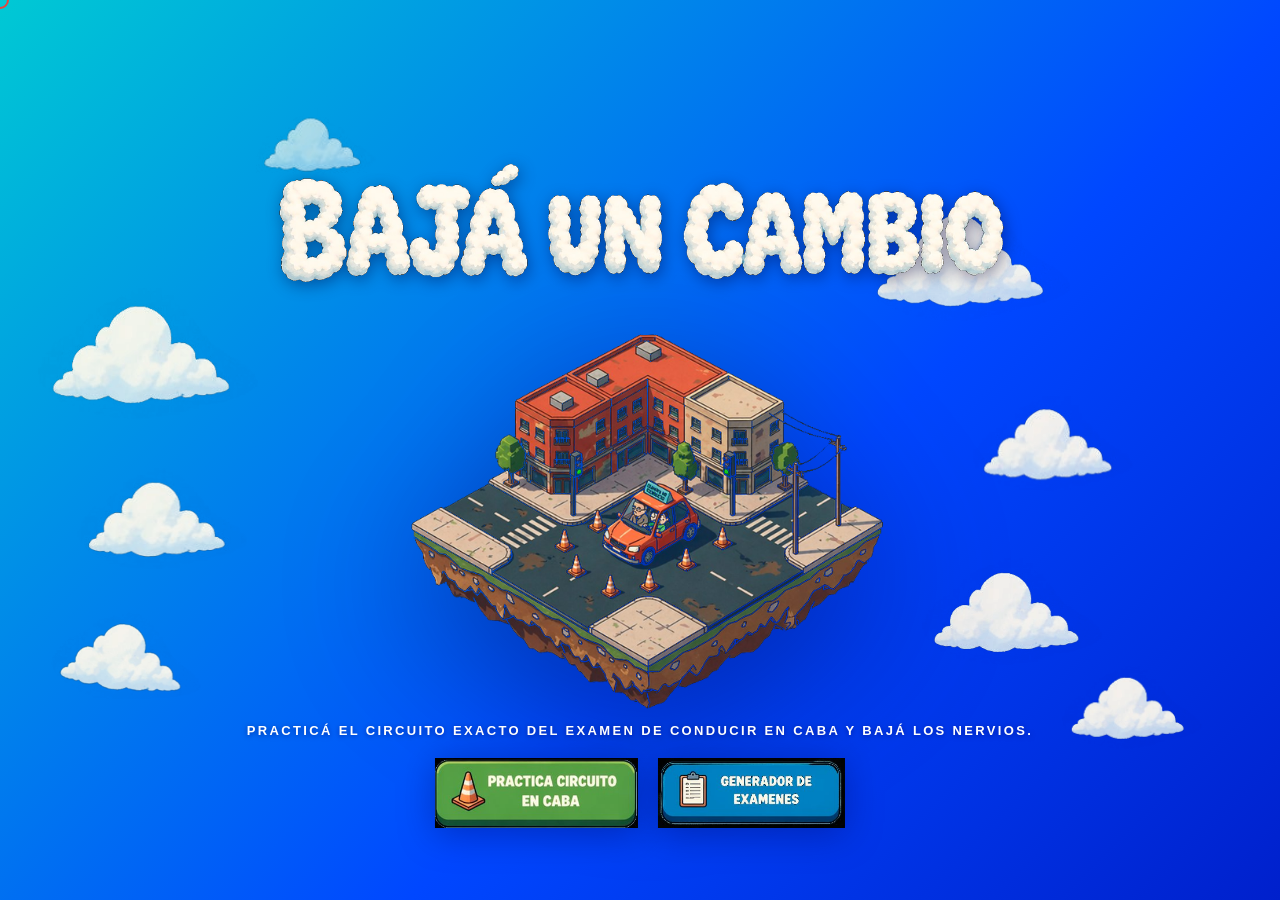
==== home-exact.html @ c2abc51d "Refina distribucion mobile de la home" ====
<!DOCTYPE html>
<html lang="es">
<head>
<meta charset="UTF-8">
<meta name="viewport" content="width=device-width, initial-scale=1.0">
<title>Bajá Un Cambio</title>
<style>
  * { margin: 0; padding: 0; box-sizing: border-box; }
  body { width: 100vw; height: 100vh; overflow: hidden; cursor: none; }

  #scene {
    position: relative; width: 100%; height: 100%; overflow: hidden;
    background: linear-gradient(135deg, #00c9d4 0%, #0047ff 60%, #0020cc 100%);
  }

  .cloud { position: absolute; will-change: transform; }
  .cloud img { display: block; }

  #c1  { left: 3%;   top: 32%; z-index: 2; } #c1  img { width: 220px; }
  #c2  { left: 6%;   top: 52%; z-index: 2; } #c2  img { width: 170px; }
  #c3  { left: 4%;   top: 68%; z-index: 2; } #c3  img { width: 150px; }
  #c4  { left: 68%;  top: 22%; z-index: 2; } #c4  img { width: 200px; }
  #c5  { left: 76%;  top: 44%; z-index: 2; } #c5  img { width: 160px; }
  #c6  { left: 72%;  top: 62%; z-index: 2; } #c6  img { width: 180px; }
  #c7  { left: 83%;  top: 74%; z-index: 2; } #c7  img { width: 140px; }
  #c8  { left: 20%;  top: 12%; z-index: 1; } #c8  img { width: 120px; opacity: 0.7; }

  #island-wrap {
    position: absolute;
    left: 50%; top: 56%;
    transform: translate(-50%, -50%);
    z-index: 3;
  }
  #island-wrap img {
    width: 1100px;
    display: block;
    filter: drop-shadow(0px 40px 70px rgba(0,0,60,0.4));
  }

  #title-wrap {
    position: absolute;
    top: -2%; left: 50%;
    transform: translateX(-50%);
    z-index: 5;
    text-align: center;
  }
  #title-wrap img {
    width: min(860px, 88vw);
    height: auto;
    filter: drop-shadow(2px 4px 8px rgba(0,0,60,0.4));
  }

  #subtitle {
    position: absolute;
    bottom: 18%; top: auto; left: 50%;
    transform: translateX(-50%);
    z-index: 5;
    color: white; font-size: 13px; font-weight: 800;
    letter-spacing: 0.18em; text-transform: uppercase;
    white-space: nowrap;
    text-shadow: 0 1px 5px rgba(0,0,100,0.5);
    font-family: 'Arial Black', sans-serif;
  }

  #buttons {
    position: absolute;
    bottom: 8%; left: 50%;
    transform: translateX(-50%);
    z-index: 6;
    display: flex; gap: 20px; align-items: center;
  }
  #buttons img {
    height: 70px; cursor: none;
    transition: transform 0.15s ease, filter 0.15s ease;
    filter: drop-shadow(0 6px 18px rgba(0,0,80,0.35));
  }
  #buttons img:hover {
    transform: translateY(-5px) scale(1.05);
    filter: drop-shadow(0 14px 28px rgba(0,0,80,0.45)) brightness(1.08);
  }

  #cursor {
    position: fixed; width: 18px; height: 18px;
    border: 2.5px solid rgba(255,255,255,0.9);
    border-radius: 50%; pointer-events: none; z-index: 9999;
    transform: translate(-50%, -50%);
    transition: width 0.2s, height 0.2s, background 0.2s;
    mix-blend-mode: difference;
  }
  #cursor.hovering { width: 38px; height: 38px; background: rgba(255,255,255,0.1); }

  @keyframes float {
    0%,100% { transform: translate(-50%,-50%) translateY(0px); }
    50%      { transform: translate(-50%,-50%) translateY(-14px); }
  }
  #island-wrap { animation: float 4.5s ease-in-out infinite; }

  @keyframes driftL { 0%,100%{transform:translateX(0)} 50%{transform:translateX(-9px)} }
  @keyframes driftR { 0%,100%{transform:translateX(0)} 50%{transform:translateX(9px)} }
  #c1,#c2,#c3     { animation: driftL 8s  ease-in-out infinite; }
  #c4,#c5,#c6,#c7 { animation: driftR 10s ease-in-out infinite; }
  #c8              { animation: driftL 13s ease-in-out infinite; }

  @keyframes fadeDown {
    from { opacity:0; transform:translateX(-50%) translateY(-22px); }
    to   { opacity:1; transform:translateX(-50%) translateY(0); }
  }
  @keyframes fadeUpBtn {
    from { opacity:0; transform:translateX(-50%) translateY(22px); }
    to   { opacity:1; transform:translateX(-50%) translateY(0); }
  }
  @keyframes islandIn {
    from { opacity:0; transform:translate(-50%,-42%) scale(0.9); }
    to   { opacity:1; }
  }

  #title-wrap  { animation: fadeDown  0.7s cubic-bezier(.22,1,.36,1) 0.1s  both; }
  #subtitle    { animation: fadeDown  0.7s cubic-bezier(.22,1,.36,1) 0.25s both; }
  #island-wrap { animation: islandIn  0.9s cubic-bezier(.22,1,.36,1) 0.15s both, float 4.5s ease-in-out 1.1s infinite; }
  #buttons     { animation: fadeUpBtn 0.7s cubic-bezier(.22,1,.36,1) 0.4s  both; }

  @media (max-width: 900px) {
    body {
      min-height: 100dvh;
    }

    body {
      cursor: auto;
    }

    #scene {
      min-height: 100dvh;
      overflow: hidden;
    }

    #cursor {
      display: none;
    }

    #title-wrap {
      top: 6%;
      width: min(84vw, 360px);
    }

    #title-wrap img {
      width: 100%;
    }

    #subtitle {
      top: 24%;
      bottom: auto;
      width: min(84vw, 420px);
      white-space: normal;
      text-align: center;
      line-height: 1.45;
      letter-spacing: 0.09em;
      font-size: 12px;
      text-shadow: 0 3px 10px rgba(0, 0, 70, 0.45);
    }

    #island-wrap {
      top: 58%;
    }

    #island-wrap img {
      width: min(72vw, 430px);
    }

    #buttons {
      bottom: calc(env(safe-area-inset-bottom, 0px) + 28px);
      width: 100%;
      flex-direction: column;
      gap: 10px;
    }

    #buttons img {
      width: min(80vw, 300px);
      height: auto;
    }

    #c1 img { width: 120px; }
    #c2 img { width: 100px; }
    #c3 img { width: 94px; }
    #c4 img { width: 108px; }
    #c5 img { width: 100px; }
    #c6 img { width: 112px; }
    #c7 img { width: 92px; }
    #c8 img { width: 72px; }
  }

  @media (max-width: 560px) {
    #scene {
      min-height: 100dvh;
    }

    #title-wrap {
      top: 5%;
      width: min(74vw, 270px);
    }

    #subtitle {
      top: 18%;
      width: min(78vw, 260px);
      font-size: 9px;
      letter-spacing: 0.05em;
    }

    #island-wrap {
      top: 46%;
    }

    #island-wrap img {
      width: min(44vw, 210px);
    }

    #buttons {
      bottom: calc(env(safe-area-inset-bottom, 0px) + 34px);
      gap: 10px;
    }

    #buttons img {
      width: min(58vw, 215px);
    }

    #c1 { left: 4%; top: 34%; }
    #c2 { left: 6%; top: 56%; }
    #c3 { left: 6%; top: 76%; }
    #c4 { left: 67%; top: 20%; }
    #c5 { left: 77%; top: 43%; }
    #c6 { left: 73%; top: 68%; }
    #c7 { left: 83%; top: 84%; }
    #c8 { left: 18%; top: 14%; }
  }
</style>
</head>
<body>
<div id="cursor"></div>
<div id="scene">

  <div class="cloud" id="c8" data-sx="0.04"  data-sy="0.03"><img src="[data-uri]" alt=""></div>
  <div class="cloud" id="c1" data-sx="0.08"  data-sy="0.06"><img src="[data-uri]" alt=""></div>
  <div class="cloud" id="c2" data-sx="0.06"  data-sy="0.05"><img src="[data-uri]" alt=""></div>
  <div class="cloud" id="c3" data-sx="0.09"  data-sy="0.07"><img src="[data-uri]" alt=""></div>
  <div class="cloud" id="c4" data-sx="0.07"  data-sy="0.055"><img src="[data-uri]" alt=""></div>
  <div class="cloud" id="c5" data-sx="0.085" data-sy="0.065"><img src="[data-uri]" alt=""></div>
  <div class="cloud" id="c6" data-sx="0.055" data-sy="0.045"><img src="[data-uri]" alt=""></div>
  <div class="cloud" id="c7" data-sx="0.095" data-sy="0.075"><img src="[data-uri]" alt=""></div>

  <div id="title-wrap" data-sx="0.04" data-sy="0.035">
    <img src="[data-uri]" alt="Bajá Un Cambio">
  </div>

  <div id="subtitle" data-sx="0.012" data-sy="0.01">
    PRACTICÁ EL CIRCUITO EXACTO DEL EXAMEN DE CONDUCIR EN CABA Y BAJÁ LOS NERVIOS.
  </div>

  <div id="island-wrap" data-sx="0.04" data-sy="0.035">
    <img src="[data-uri]" alt="Isla">
  </div>

  <div id="buttons" data-sx="0.008" data-sy="0.006">
    <img src="[data-uri]" alt="Practica Circuito en CABA">
    <img src="[data-uri]" alt="Generador de Examenes">
  </div>

</div>

<script>
  const cursor = document.getElementById('cursor');
  const W = window.innerWidth, H = window.innerHeight;
  const cx = W/2, cy = H/2;
  const layers = [];
  document.querySelectorAll('[data-sx]').forEach(el => {
    layers.push({el, sx: +el.dataset.sx, sy: +el.dataset.sy});
  });
  let mx=cx, my=cy, lx=cx, ly=cy;
  document.addEventListener('mousemove', e => {
    mx=e.clientX; my=e.clientY;
    cursor.style.left=mx+'px'; cursor.style.top=my+'px';
  });
  document.querySelectorAll('#buttons img').forEach(b => {
    b.addEventListener('mouseenter', () => cursor.classList.add('hovering'));
    b.addEventListener('mouseleave', () => cursor.classList.remove('hovering'));
  });
  const homeButtons = document.querySelectorAll('#buttons img');
  homeButtons[0]?.addEventListener('click', () => {
    window.location.href = './index.html?view=practice';
  });
  homeButtons[1]?.addEventListener('click', () => {
    window.location.href = './index.html?view=theory';
  });
  function tick() {
    lx += (mx-lx)*0.07; ly += (my-ly)*0.07;
    const dx=lx-cx, dy=ly-cy;
    layers.forEach(({el,sx,sy}) => {
      const tx=-dx*sx, ty=-dy*sy;
      const id=el.id;
      if(id==='island-wrap'||id==='title-wrap') {
        el.style.marginLeft=tx+'px'; el.style.marginTop=ty+'px';
      } else if(id==='subtitle'||id==='buttons') {
        el.style.transform=`translateX(calc(-50% + ${tx}px)) translateY(${ty}px)`;
      } else {
        el.style.transform=`translateX(${tx}px) translateY(${ty}px)`;
      }
    });
    requestAnimationFrame(tick);
  }
  tick();
</script>
</body>
</html>
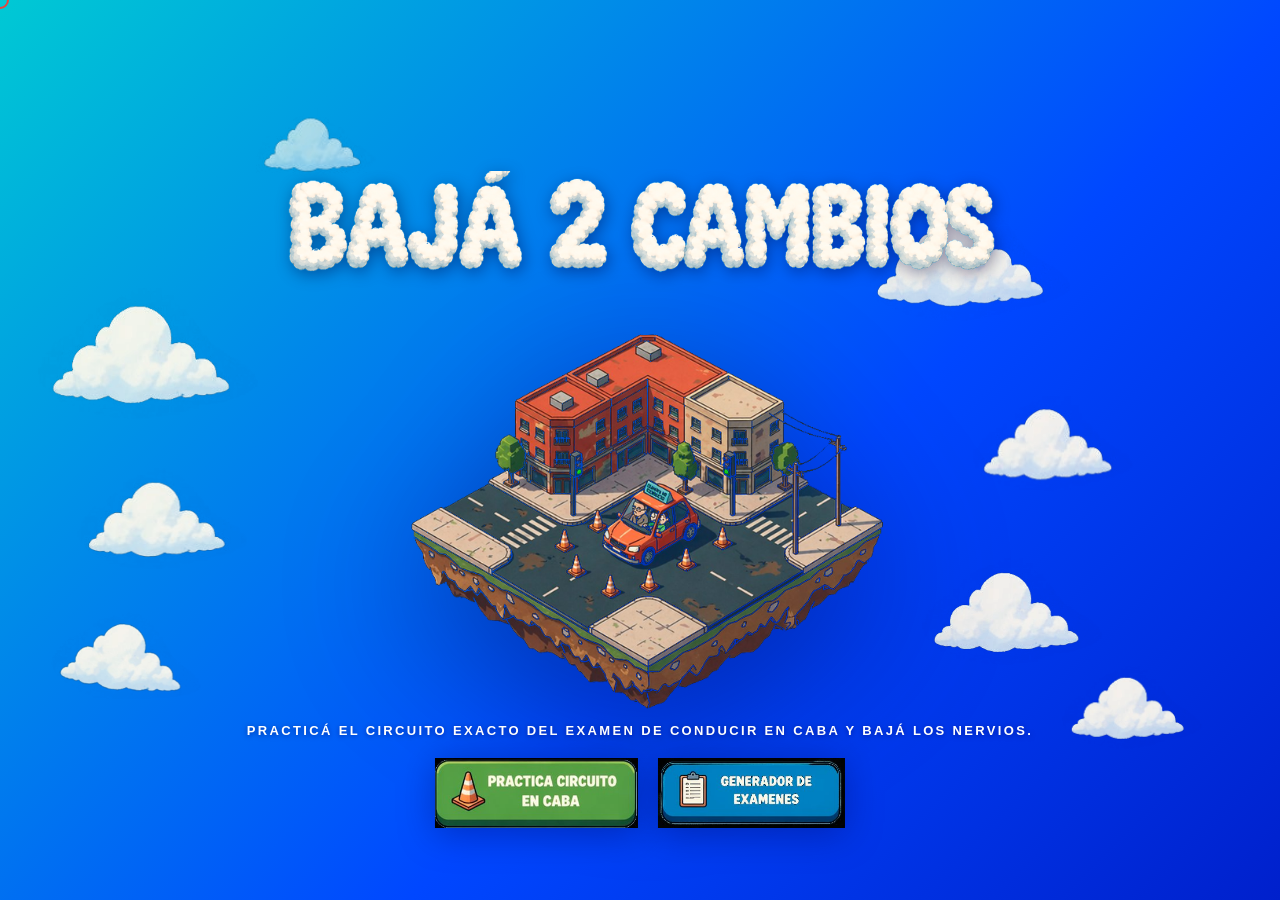
==== commit c57e50cf: "Launch polished driving simulator" ====
--- a/home-exact.html
+++ b/home-exact.html
@@ -3,7 +3,7 @@
 <head>
 <meta charset="UTF-8">
 <meta name="viewport" content="width=device-width, initial-scale=1.0">
-<title>Bajá Un Cambio</title>
+<title>Bajá 2 Cambios</title>
 <style>
   * { margin: 0; padding: 0; box-sizing: border-box; }
   body { width: 100vw; height: 100vh; overflow: hidden; cursor: none; }
@@ -44,10 +44,18 @@
     z-index: 5;
     text-align: center;
   }
+  #title-wrap::after {
+    content: "";
+    position: absolute;
+    inset: 0;
+    pointer-events: none;
+    background: url("./assets/home/logo-baja-2-cambios-framed.png?v=20260513e") center / contain no-repeat;
+    filter: drop-shadow(2px 4px 8px rgba(0,0,60,0.4));
+  }
   #title-wrap img {
     width: min(860px, 88vw);
     height: auto;
-    filter: drop-shadow(2px 4px 8px rgba(0,0,60,0.4));
+    opacity: 0;
   }
 
   #subtitle {
@@ -210,16 +218,16 @@
     }
 
     #island-wrap img {
-      width: min(44vw, 210px);
+      width: min(160vw, 760px);
     }
 
     #buttons {
-      bottom: calc(env(safe-area-inset-bottom, 0px) + 34px);
+      bottom: calc(env(safe-area-inset-bottom, 0px) + 62px);
       gap: 10px;
     }
 
     #buttons img {
-      width: min(58vw, 215px);
+      width: min(49.3vw, 183px);
     }
 
     #c1 { left: 4%; top: 34%; }
@@ -284,10 +292,10 @@
   });
   const homeButtons = document.querySelectorAll('#buttons img');
   homeButtons[0]?.addEventListener('click', () => {
-    window.location.href = './index.html?view=practice';
+    window.parent.location.href = './index.html?view=practice';
   });
   homeButtons[1]?.addEventListener('click', () => {
-    window.location.href = './index.html?view=theory';
+    window.parent.location.href = './index.html?view=theory';
   });
   function tick() {
     lx += (mx-lx)*0.07; ly += (my-ly)*0.07;
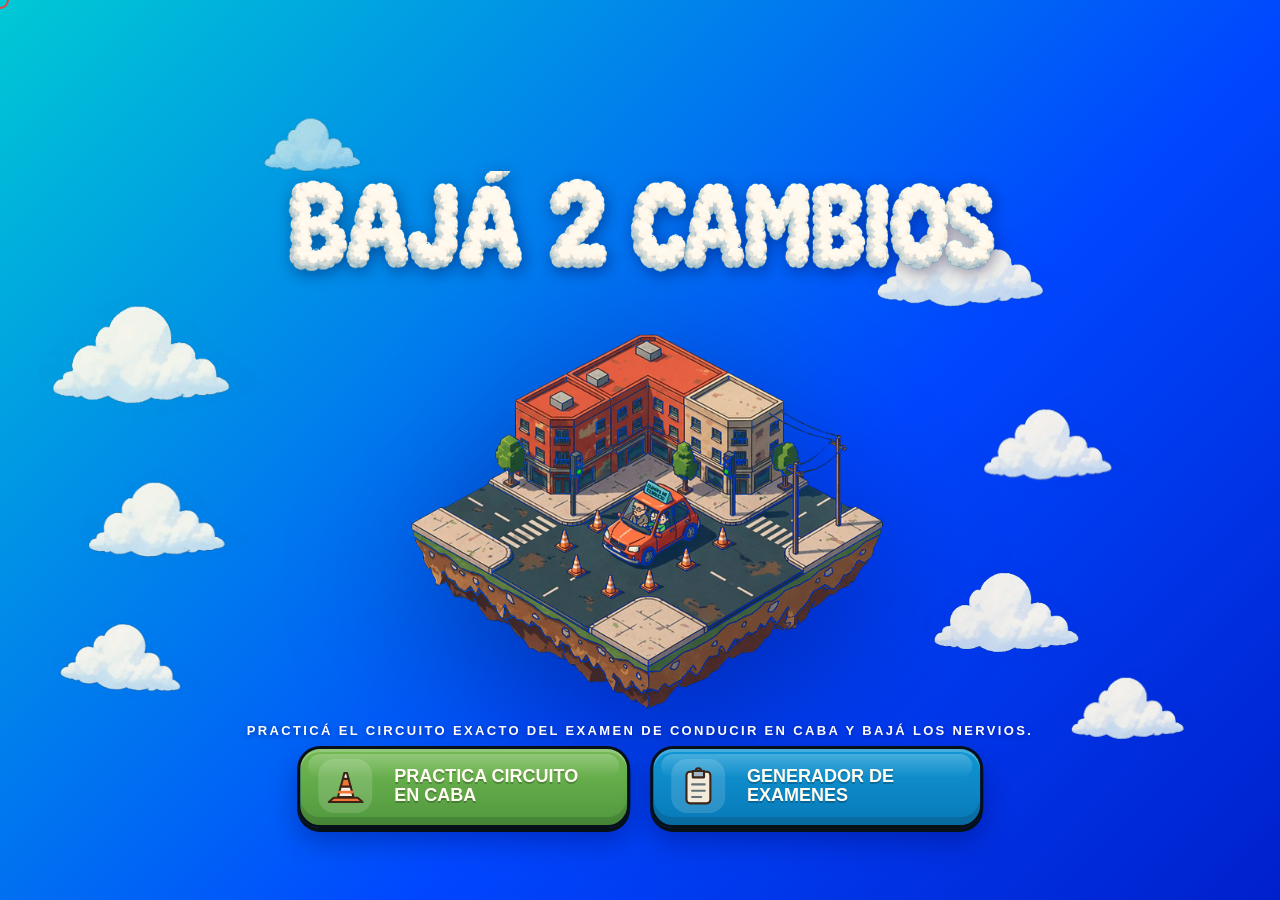
==== commit a8c3444a: "Fix mobile simulator and home layout" ====
--- a/home-exact.html
+++ b/home-exact.html
@@ -6,7 +6,7 @@
 <title>Bajá 2 Cambios</title>
 <style>
   * { margin: 0; padding: 0; box-sizing: border-box; }
-  body { width: 100vw; height: 100vh; overflow: hidden; cursor: none; }
+  body { width: 100vw; min-height: 100svh; height: 100svh; overflow: hidden; cursor: none; }
 
   #scene {
     position: relative; width: 100%; height: 100%; overflow: hidden;
@@ -78,13 +78,90 @@
     display: flex; gap: 20px; align-items: center;
   }
   #buttons img {
-    height: 70px; cursor: none;
-    transition: transform 0.15s ease, filter 0.15s ease;
-    filter: drop-shadow(0 6px 18px rgba(0,0,80,0.35));
-  }
-  #buttons img:hover {
-    transform: translateY(-5px) scale(1.05);
-    filter: drop-shadow(0 14px 28px rgba(0,0,80,0.45)) brightness(1.08);
+    display: none;
+  }
+
+  .home-action {
+    position: relative;
+    display: grid;
+    grid-template-columns: 62px minmax(0, 1fr);
+    align-items: center;
+    gap: 14px;
+    width: clamp(292px, 26vw, 420px);
+    min-height: 74px;
+    padding: 10px 24px 12px 18px;
+    overflow: hidden;
+    border: 3px solid #071018;
+    border-radius: 23px;
+    color: #fffdf2;
+    cursor: none;
+    font-family: 'Arial Black', Impact, sans-serif;
+    font-size: clamp(18px, 1.35vw, 25px);
+    font-weight: 900;
+    line-height: 1.08;
+    letter-spacing: 0;
+    text-align: left;
+    text-transform: uppercase;
+    text-shadow: 0 2px 0 rgba(0, 0, 0, 0.22);
+    box-shadow:
+      inset 0 3px 0 rgba(255, 255, 255, 0.22),
+      inset 0 -8px 0 rgba(0, 0, 0, 0.13),
+      0 4px 0 #061017,
+      0 14px 28px rgba(0, 0, 80, 0.32);
+    transition:
+      transform 0.16s ease,
+      filter 0.16s ease,
+      box-shadow 0.16s ease;
+  }
+
+  .home-action::after {
+    content: "";
+    position: absolute;
+    inset: 5px 8px auto;
+    height: 32%;
+    border-radius: 18px;
+    background: linear-gradient(180deg, rgba(255,255,255,0.22), rgba(255,255,255,0));
+    pointer-events: none;
+  }
+
+  .home-action:hover {
+    transform: translateY(-5px) scale(1.035);
+    filter: brightness(1.06);
+    box-shadow:
+      inset 0 3px 0 rgba(255, 255, 255, 0.24),
+      inset 0 -8px 0 rgba(0, 0, 0, 0.12),
+      0 5px 0 #061017,
+      0 18px 32px rgba(0, 0, 80, 0.38);
+  }
+
+  .home-action--practice {
+    background: linear-gradient(180deg, #74ba54 0%, #4f983d 100%);
+  }
+
+  .home-action--theory {
+    background: linear-gradient(180deg, #1197d4 0%, #0879b8 100%);
+  }
+
+  .home-action-icon {
+    position: relative;
+    z-index: 1;
+    display: grid;
+    place-items: center;
+    width: 54px;
+    height: 54px;
+    border-radius: 16px;
+    background: rgba(255, 255, 255, 0.14);
+  }
+
+  .home-action-icon svg {
+    display: block;
+    width: 45px;
+    height: 45px;
+  }
+
+  .home-action-label {
+    position: relative;
+    z-index: 1;
   }
 
   #cursor {
@@ -126,6 +203,58 @@
   #subtitle    { animation: fadeDown  0.7s cubic-bezier(.22,1,.36,1) 0.25s both; }
   #island-wrap { animation: islandIn  0.9s cubic-bezier(.22,1,.36,1) 0.15s both, float 4.5s ease-in-out 1.1s infinite; }
   #buttons     { animation: fadeUpBtn 0.7s cubic-bezier(.22,1,.36,1) 0.4s  both; }
+
+  @media (max-width: 1180px) and (min-width: 901px) {
+    #title-wrap {
+      top: 2%;
+      width: min(55vw, 520px);
+    }
+
+    #subtitle {
+      top: 17%;
+      bottom: auto;
+      width: min(78vw, 720px);
+      white-space: normal;
+      text-align: center;
+      line-height: 1.32;
+      font-size: 12px;
+      letter-spacing: 0.12em;
+    }
+
+    #island-wrap {
+      top: 62.5%;
+    }
+
+    #island-wrap img {
+      width: min(58vw, 650px);
+    }
+
+    #buttons {
+      bottom: 7.5%;
+      gap: 16px;
+    }
+
+    .home-action {
+      width: min(34vw, 330px);
+      min-height: 66px;
+      grid-template-columns: 52px minmax(0, 1fr);
+      gap: 12px;
+      padding: 9px 18px 11px 15px;
+      border-radius: 21px;
+      font-size: clamp(15px, 2vw, 20px);
+    }
+
+    .home-action-icon {
+      width: 46px;
+      height: 46px;
+      border-radius: 14px;
+    }
+
+    .home-action-icon svg {
+      width: 38px;
+      height: 38px;
+    }
+  }
 
   @media (max-width: 900px) {
     body {
@@ -176,14 +305,30 @@
 
     #buttons {
       bottom: calc(env(safe-area-inset-bottom, 0px) + 28px);
-      width: 100%;
       flex-direction: column;
       gap: 10px;
     }
 
-    #buttons img {
-      width: min(80vw, 300px);
-      height: auto;
+    .home-action {
+      width: min(80vw, 360px);
+      min-height: 68px;
+      grid-template-columns: 56px minmax(0, 1fr);
+      gap: 12px;
+      padding: 9px 20px 11px 15px;
+      border-radius: 22px;
+      cursor: auto;
+      font-size: clamp(16px, 4.7vw, 22px);
+    }
+
+    .home-action-icon {
+      width: 50px;
+      height: 50px;
+      border-radius: 15px;
+    }
+
+    .home-action-icon svg {
+      width: 41px;
+      height: 41px;
     }
 
     #c1 img { width: 120px; }
@@ -202,19 +347,19 @@
     }
 
     #title-wrap {
-      top: 5%;
+      top: max(58px, 8svh);
       width: min(74vw, 270px);
     }
 
     #subtitle {
-      top: 18%;
+      top: calc(max(58px, 8svh) + 124px);
       width: min(78vw, 260px);
       font-size: 9px;
       letter-spacing: 0.05em;
     }
 
     #island-wrap {
-      top: 46%;
+      top: 49%;
     }
 
     #island-wrap img {
@@ -222,12 +367,35 @@
     }
 
     #buttons {
-      bottom: calc(env(safe-area-inset-bottom, 0px) + 62px);
+      bottom: calc(env(safe-area-inset-bottom, 0px) + 58px);
       gap: 10px;
     }
 
-    #buttons img {
-      width: min(49.3vw, 183px);
+    .home-action {
+      width: min(72vw, 330px);
+      min-height: 60px;
+      grid-template-columns: 48px minmax(0, 1fr);
+      gap: 10px;
+      padding: 8px 16px 10px 13px;
+      border-width: 2px;
+      border-radius: 19px;
+      font-size: clamp(14px, 4vw, 18px);
+      box-shadow:
+        inset 0 3px 0 rgba(255, 255, 255, 0.22),
+        inset 0 -6px 0 rgba(0, 0, 0, 0.13),
+        0 3px 0 #061017,
+        0 12px 24px rgba(0, 0, 80, 0.3);
+    }
+
+    .home-action-icon {
+      width: 42px;
+      height: 42px;
+      border-radius: 13px;
+    }
+
+    .home-action-icon svg {
+      width: 35px;
+      height: 35px;
     }
 
     #c1 { left: 4%; top: 34%; }
@@ -239,6 +407,72 @@
     #c7 { left: 83%; top: 84%; }
     #c8 { left: 18%; top: 14%; }
   }
+
+  @media (orientation: landscape) and (max-height: 560px) {
+    #title-wrap {
+      top: 0.5%;
+      width: min(28vw, 300px);
+    }
+
+    #subtitle {
+      top: 28.5%;
+      width: min(58vw, 620px);
+      font-size: clamp(8px, 1.12vw, 11px);
+      line-height: 1.28;
+      letter-spacing: 0.08em;
+      white-space: normal;
+      text-align: center;
+    }
+
+    #island-wrap {
+      top: 56%;
+    }
+
+    #island-wrap img {
+      width: min(34vw, 380px);
+    }
+
+    #buttons {
+      bottom: calc(env(safe-area-inset-bottom, 0px) + 5.2%);
+      flex-direction: row;
+      gap: 12px;
+    }
+
+    .home-action {
+      width: min(34vw, 330px);
+      min-height: 56px;
+      grid-template-columns: 44px minmax(0, 1fr);
+      gap: 10px;
+      padding: 7px 14px 9px 12px;
+      border-width: 2px;
+      border-radius: 18px;
+      font-size: clamp(11px, 1.55vw, 17px);
+      box-shadow:
+        inset 0 2px 0 rgba(255, 255, 255, 0.22),
+        inset 0 -5px 0 rgba(0, 0, 0, 0.13),
+        0 3px 0 #061017,
+        0 12px 24px rgba(0, 0, 80, 0.28);
+    }
+
+    .home-action-icon {
+      width: 38px;
+      height: 38px;
+      border-radius: 12px;
+    }
+
+    .home-action-icon svg {
+      width: 31px;
+      height: 31px;
+    }
+
+    #c1 { left: 5%; top: 32%; }
+    #c2 { left: 7%; top: 54%; }
+    #c3 { left: 9%; top: 70%; }
+    #c4 { left: 70%; top: 8%; }
+    #c5 { left: 76%; top: 44%; }
+    #c6 { left: 70%; top: 61%; }
+    #c7 { left: 82%; top: 72%; }
+  }
 </style>
 </head>
 <body>
@@ -267,6 +501,29 @@
   </div>
 
   <div id="buttons" data-sx="0.008" data-sy="0.006">
+    <button class="home-action home-action--practice" type="button" aria-label="Practica circuito en CABA">
+      <span class="home-action-icon" aria-hidden="true">
+        <svg viewBox="0 0 64 64" role="img">
+          <path d="M21 47h22l-4-15H25z" fill="#f7f2e8" stroke="#3b2519" stroke-width="3" stroke-linejoin="round"/>
+          <path d="M25 32h14l-3-11H28z" fill="#f37435" stroke="#3b2519" stroke-width="3" stroke-linejoin="round"/>
+          <path d="M28 21h8l-2-8h-4z" fill="#f7f2e8" stroke="#3b2519" stroke-width="3" stroke-linejoin="round"/>
+          <path d="M15 48h34l7 6H8z" fill="#f37435" stroke="#3b2519" stroke-width="3" stroke-linejoin="round"/>
+          <path d="M23 40h18" fill="none" stroke="#f37435" stroke-width="4" stroke-linecap="round"/>
+        </svg>
+      </span>
+      <span class="home-action-label">Practica circuito<br>en CABA</span>
+    </button>
+    <button class="home-action home-action--theory" type="button" aria-label="Generador de examenes">
+      <span class="home-action-icon" aria-hidden="true">
+        <svg viewBox="0 0 64 64" role="img">
+          <rect x="16" y="11" width="34" height="45" rx="5" fill="#f4ead9" stroke="#3b2519" stroke-width="3"/>
+          <path d="M25 10h16v9H25z" fill="#9fb6c6" stroke="#3b2519" stroke-width="3" stroke-linejoin="round"/>
+          <path d="M29 10a4 4 0 0 1 8 0" fill="none" stroke="#3b2519" stroke-width="3" stroke-linecap="round"/>
+          <path d="M24 29h18M24 38h18M24 47h13" fill="none" stroke="#61717c" stroke-width="3" stroke-linecap="round"/>
+        </svg>
+      </span>
+      <span class="home-action-label">Generador de<br>examenes</span>
+    </button>
     <img src="[data-uri]" alt="Practica Circuito en CABA">
     <img src="[data-uri]" alt="Generador de Examenes">
   </div>
@@ -286,11 +543,11 @@
     mx=e.clientX; my=e.clientY;
     cursor.style.left=mx+'px'; cursor.style.top=my+'px';
   });
-  document.querySelectorAll('#buttons img').forEach(b => {
+  document.querySelectorAll('.home-action').forEach(b => {
     b.addEventListener('mouseenter', () => cursor.classList.add('hovering'));
     b.addEventListener('mouseleave', () => cursor.classList.remove('hovering'));
   });
-  const homeButtons = document.querySelectorAll('#buttons img');
+  const homeButtons = document.querySelectorAll('.home-action');
   homeButtons[0]?.addEventListener('click', () => {
     window.parent.location.href = './index.html?view=practice';
   });
